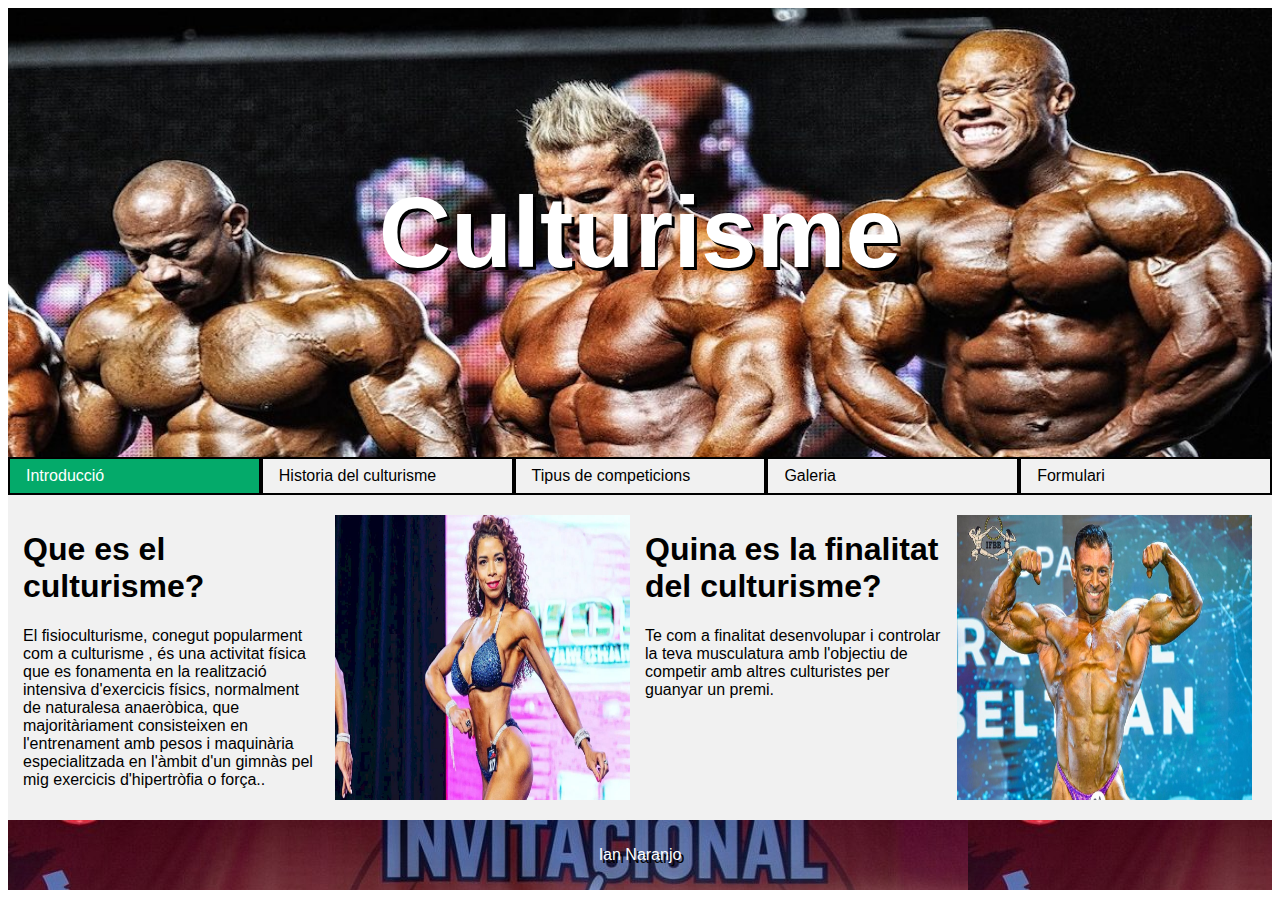
==== index.html @ 4876366c "web" ====
<!DOCTYPE html>
<html lang="ca">

<head>
    <title>M8_UF5_Pt6_NAranjo</title>
    <meta charset="utf-8">
    <meta name="viewport" content="width=device-width, initial-scale=1">
    <link rel="stylesheet" type="text/css" href="css/styles.css">
</head>

<body>
    <header>
        <h1>Culturisme</h1>
    </header>

    <section>

        <nav>
            <ul>
                <li><a class="active" href="#">Introducció</a></li>
                <li><a href="HistoriaDelCulturisme.html">Historia del culturisme</a></li>
                <li><a href="TIpusDeCompeticions.html">Tipus de competicions</a></li>
                <li><a href="galeria.html">Galeria</a></li>
                <li><a href="formulari.html">Formulari</a></li>
            </ul>
        </nav>

        <article>
            <div class="fila">
                <div class="columna">
                    <h1>Que es el culturisme?</h1>
                    <p>El fisioculturisme, conegut popularment com a culturisme , és una activitat física que es
                        fonamenta
                        en la
                        realització intensiva d'exercicis físics, normalment de naturalesa anaeròbica, que
                        majoritàriament
                        consisteixen en l'entrenament amb pesos i maquinària especialitzada en l'àmbit d'un gimnàs pel
                        mig
                        exercicis d'hipertròfia o força..</p>
                </div>
                <div class="fila"><img src="imatges/CulturismeFemeni.jpeg" alt="ProblemaImatge" id="CulturismeFemeni">
                </div>
                <div class="columna">
                    <h1>Quina es la finalitat del culturisme?</h1>
                    <p>Te com a finalitat desenvolupar i controlar la teva musculatura amb l'objectiu de competir amb
                        altres
                        culturistes per guanyar un premi.</p>
                </div>
                <div class="fila"><img src="imatges/CulturismeMasculi1.jpeg" alt="ProblemaImatge"
                        id="CulturismeMasculi1"></div>
            </div>
        </article>
    </section>

    <footer>
        <p>Ian Naranjo</p>
    </footer>
</body>

</html>
---- css/styles.css ----
* {
    box-sizing: border-box;
}

body {
    font-family: Arial, Helvetica, sans-serif;

}

#CulturismeFemeni {
    width: 100%;
}

#CulturismeMasculi1 {
    width: 100%;
}

#EugenSandow {
    width: 100%;

}

#EugenSandow1 {
    width: 100%;

}

#Arnold {
    width: 100%;
}

#RonnieColeman {
    width: 100%;
}

#CulturismeMasculi {
    width: 100%;
}




/* Style the header */
header {
    background-image: url("Culturisme.jpg");
    background-size: cover;
    padding: 100px;
    text-align: center;
    font-size: 50px;
    color: white;

}

header h1 {
    text-shadow: 3px 3px #000;
}

/*H section {
    display: flex
} */


/* Create two columns/boxes that floats next to each other */
nav {
    /* H float: left;
    width: 30%; */
    /*height: 300px;*/
    background-image: url("Medalles.webp");
    padding: 0%;
}

/* Style the list inside the menu */

nav ul {
    list-style-type: none;
    margin: 0;
    padding: 0;
    width: 100%;
    background-color: #f1f1f1;
    display: flex;
    /*H*/

}

nav li a {
    display: flex;
    color: #000;
    padding: 8px 16px;
    text-decoration: none;
    border: 1px solid rgb(0, 0, 0)
        /*H*/


}

nav ul li {

    text-align: center;
    width: 20%;
    /*H*/
    border: 1px solid rgb(0, 0, 0)
        /*H*/
}

/* Change the link color on hover */
nav li a:hover {
    background-color: #555;
    color: white;
}

.active {
    background-color: #04aa6a;
    color: white;
}

article {
    /* float: left;
    width: 70%;*/

    background-color: #f1f1f1;
    /*  height: 300px;*/
    /* only for demonstration, should be removed */
}

/* Clear floats after the columns */
section::after {
    content: "";
    display: table;
    clear: both;
}

/* Style the footer */
footer {
    background-image: url("FooterCulturisme.jpg");
    padding: 10px;
    text-align: center;
    color: rgb(255, 255, 255);
    text-shadow: 3px 3px #000000;
}




div.gallery {
    margin: 5px;
    border: 1px solid #ccc;
    float: left;
    width: 48%;
}

div.gallery:hover {
    border: 1px solid #777;
}

div.gallery img {
    width: 100%;
    height: auto;
}

div.desc {
    padding: 15px;
    text-align: center;
}

.fila {
    width: 100%;
    padding: 10px;
    display: table;
    margin-top: 0px;
    display: flex;
}

.columna {
    width: 100%;
    padding: 5px;
    margin: 0;
    float: left;
}



/* Responsive layout - makes the two columns/boxes stack on top of each other instead of next to each other, on small screens */
@media (max-width: 600px) {

    nav,
    article {
        width: 100%;
        height: auto;
    } 

}
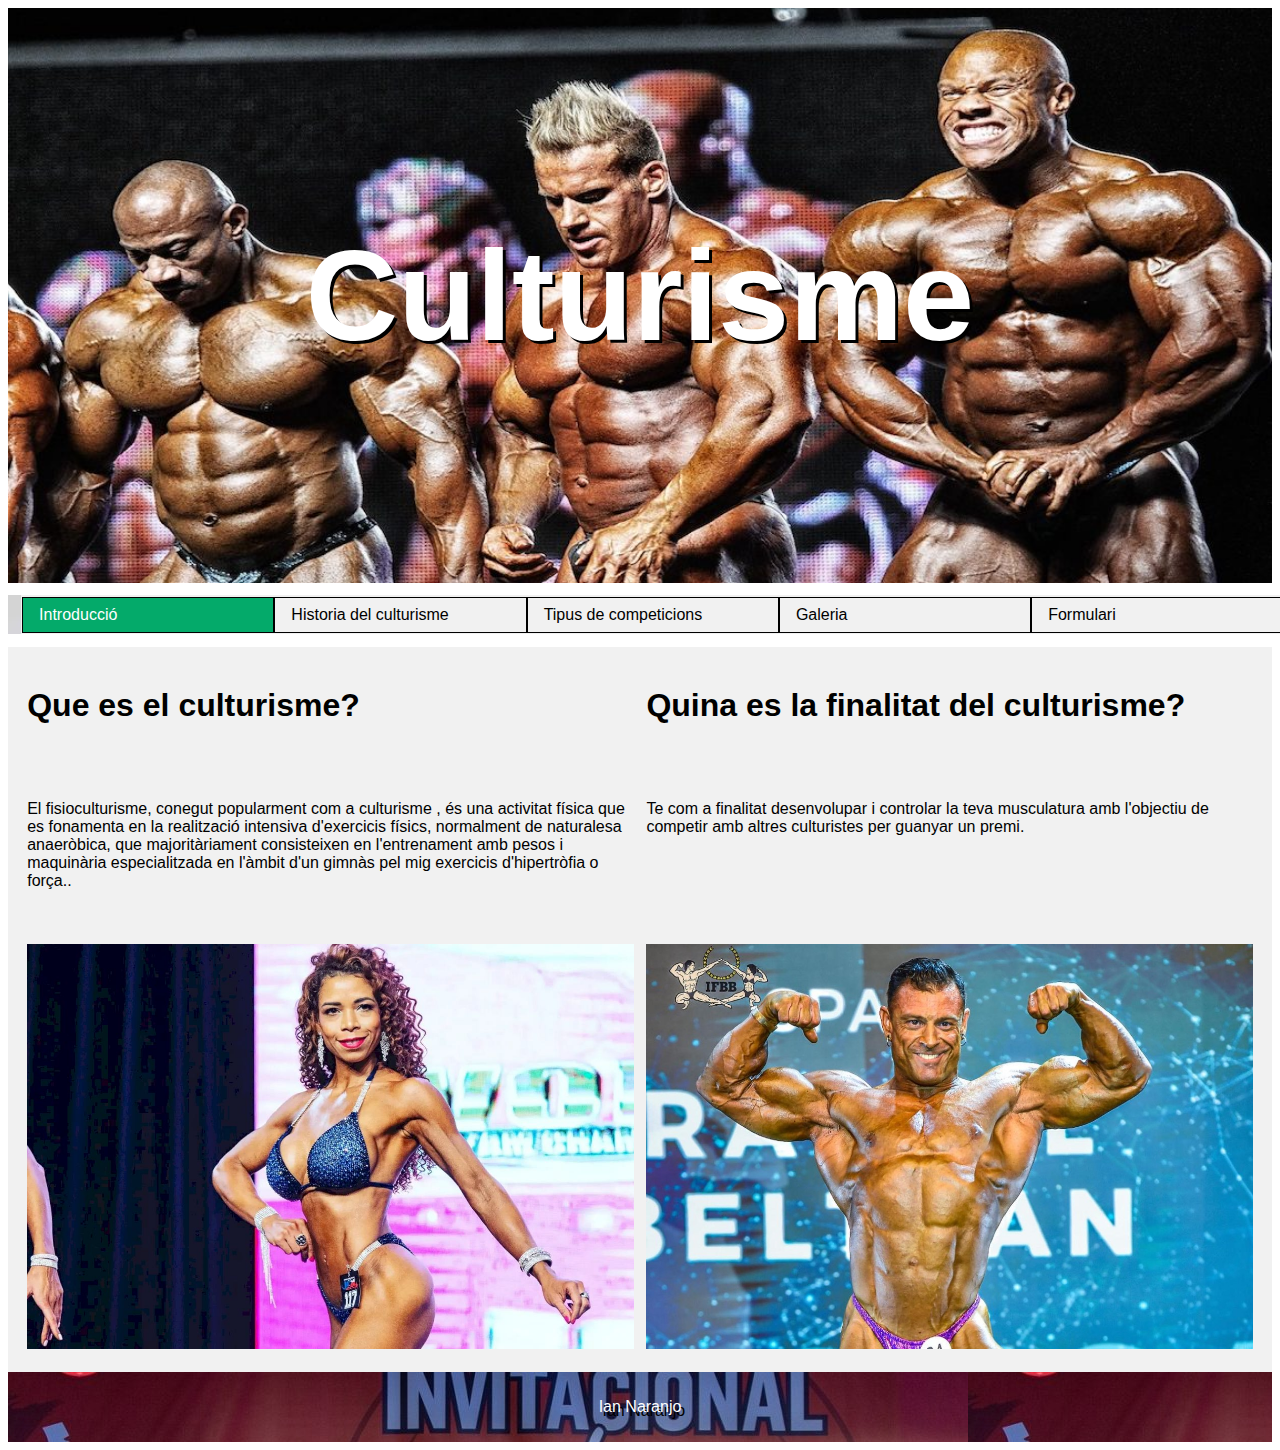
==== commit 436b2504: "rev" ====
--- a/index.html
+++ b/index.html
@@ -2,7 +2,7 @@
 <html lang="ca">
 
 <head>
-    <title>M8_UF5_Pt6_NAranjo</title>
+    <title>M8_UF5_Pt7_Naranjo</title>
     <meta charset="utf-8">
     <meta name="viewport" content="width=device-width, initial-scale=1">
     <link rel="stylesheet" type="text/css" href="css/styles.css">
@@ -17,7 +17,7 @@
 
         <nav>
             <ul>
-                <li><a class="active" href="#">Introducció</a></li>
+                <li><a class="active" href="index.html">Introducció</a></li>
                 <li><a href="HistoriaDelCulturisme.html">Historia del culturisme</a></li>
                 <li><a href="TIpusDeCompeticions.html">Tipus de competicions</a></li>
                 <li><a href="galeria.html">Galeria</a></li>
@@ -29,6 +29,14 @@
             <div class="fila">
                 <div class="columna">
                     <h1>Que es el culturisme?</h1>
+                </div>
+                <div class="columna">
+                    <h1>Quina es la finalitat del culturisme?</h1>
+                </div>
+            </div>
+            <div class="fila">
+                <div class="columna">
+
                     <p>El fisioculturisme, conegut popularment com a culturisme , és una activitat física que es
                         fonamenta
                         en la
@@ -37,17 +45,24 @@
                         consisteixen en l'entrenament amb pesos i maquinària especialitzada en l'àmbit d'un gimnàs pel
                         mig
                         exercicis d'hipertròfia o força..</p>
-                </div>
-                <div class="fila"><img src="imatges/CulturismeFemeni.jpeg" alt="ProblemaImatge" id="CulturismeFemeni">
+
+
                 </div>
                 <div class="columna">
-                    <h1>Quina es la finalitat del culturisme?</h1>
                     <p>Te com a finalitat desenvolupar i controlar la teva musculatura amb l'objectiu de competir amb
                         altres
                         culturistes per guanyar un premi.</p>
+
+
                 </div>
-                <div class="fila"><img src="imatges/CulturismeMasculi1.jpeg" alt="ProblemaImatge"
-                        id="CulturismeMasculi1"></div>
+            </div>
+            <div class="fila">
+                <div class="columna">
+                    <img src="imatges/CulturismeFemeni.jpeg" alt="ProblemaImatge" id="CulturismeFemeni">
+                </div>
+                <div class="columna">
+                    <img src="imatges/CulturismeMasculi1.jpeg" alt="ProblemaImatge" id="CulturismeMasculi1">
+                </div>
             </div>
         </article>
     </section>
--- a/css/styles.css
+++ b/css/styles.css
@@ -44,9 +44,9 @@
 header {
     background-image: url("Culturisme.jpg");
     background-size: cover;
-    padding: 100px;
+    padding: 10vw;
     text-align: center;
-    font-size: 50px;
+    font-size: 5vw;
     color: white;
 
 }
@@ -73,8 +73,8 @@
 
 nav ul {
     list-style-type: none;
-    margin: 0;
-    padding: 0;
+    margin: 1vw;
+    padding: 0.1vw;
     width: 100%;
     background-color: #f1f1f1;
     display: flex;
@@ -87,7 +87,7 @@
     color: #000;
     padding: 8px 16px;
     text-decoration: none;
-    border: 1px solid rgb(0, 0, 0)
+    border: 0, 1vw solid rgb(0, 0, 0)
         /*H*/
 
 
@@ -98,7 +98,7 @@
     text-align: center;
     width: 20%;
     /*H*/
-    border: 1px solid rgb(0, 0, 0)
+    border: 0.1vw solid rgb(0, 0, 0)
         /*H*/
 }
 
@@ -135,36 +135,13 @@
     padding: 10px;
     text-align: center;
     color: rgb(255, 255, 255);
-    text-shadow: 3px 3px #000000;
-}
-
-
-
-
-div.gallery {
-    margin: 5px;
-    border: 1px solid #ccc;
-    float: left;
-    width: 48%;
-}
-
-div.gallery:hover {
-    border: 1px solid #777;
-}
-
-div.gallery img {
-    width: 100%;
-    height: auto;
-}
-
-div.desc {
-    padding: 15px;
-    text-align: center;
-}
+    text-shadow: 0.3vw 0.3vw #000000;
+}
+
 
 .fila {
     width: 100%;
-    padding: 10px;
+    padding: 1vw;
     display: table;
     margin-top: 0px;
     display: flex;
@@ -172,7 +149,7 @@
 
 .columna {
     width: 100%;
-    padding: 5px;
+    padding: 0.5vw;
     margin: 0;
     float: left;
 }
@@ -180,12 +157,60 @@
 
 
 /* Responsive layout - makes the two columns/boxes stack on top of each other instead of next to each other, on small screens */
-@media (max-width: 600px) {
+@media only screen and (max-width: 600px) {
+
+    h1 {
+
+        color: rgb(241, 166, 166);
+        text-shadow: rgb(247, 183, 255), 4, 170;
+        text-align: center;
+
+
+    }
 
     nav,
     article {
         width: 100%;
         height: auto;
-    } 
+    }
+
+    header {
+        background-image: url("Culturisme.jpg");
+        background-size: cover;
+        /*padding: 25%;*/
+        text-align: center;
+        font-size: 100%;
+        color: white;
+
+    }
+
+    nav,
+    ul {
+        width: 20%;
+
+    }
+
+    nav,
+    li a {
+        width: 100%;
+        font-size: 20%;
+    }
+
+    img {
+        width: 100%;
+        size: 100%;
+
+    }
+
+    article {
+        width: 100%;
+        font-size: 20%;
+
+    }
+
+    footer {
+        font-size: 20%;
+        width: 100%;
+    }
 
 }